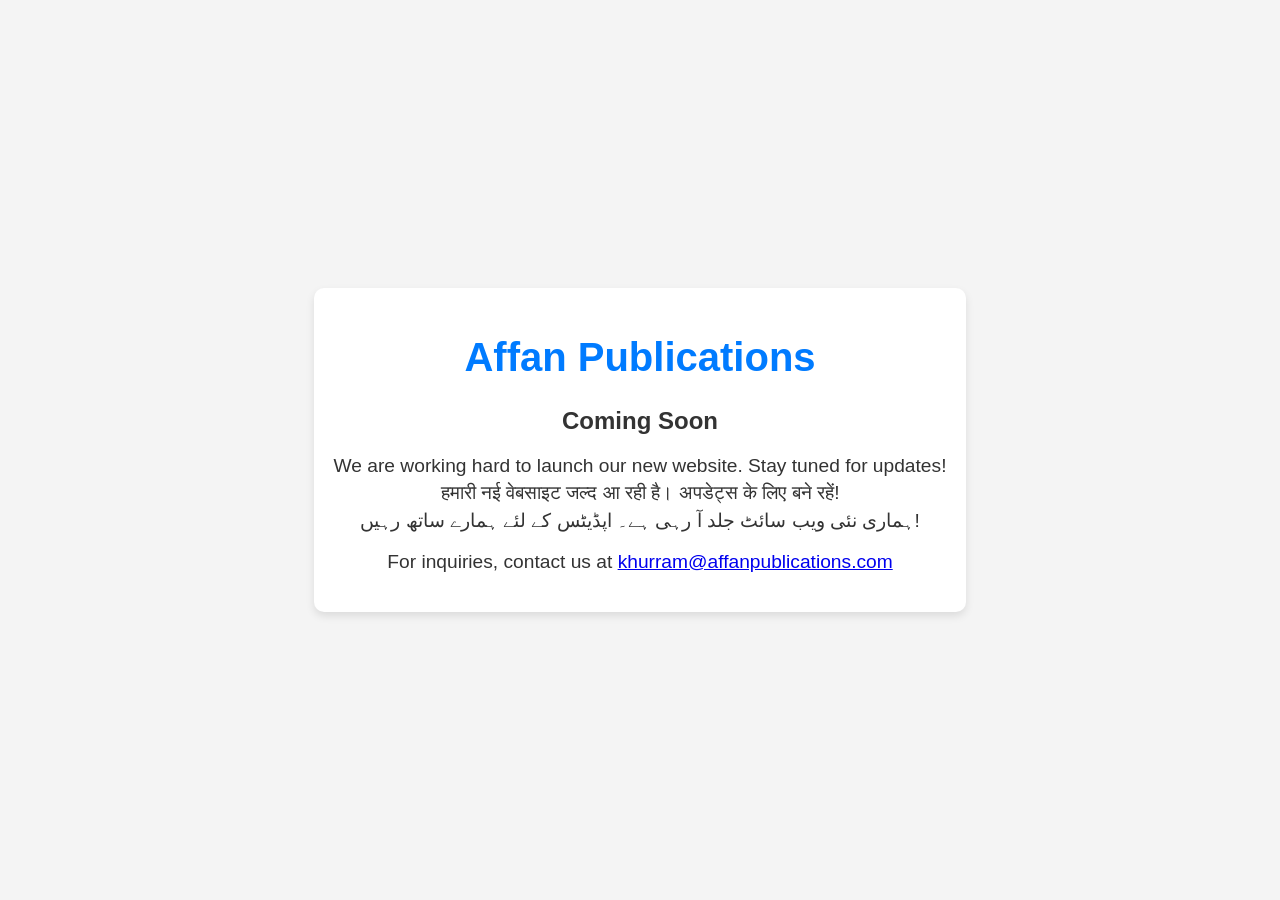
==== index.html @ a2653066 "Update index.html" ====
<!DOCTYPE html>
<html lang="en">
<head>
    <meta charset="UTF-8">
    <meta name="viewport" content="width=device-width, initial-scale=1.0">
    <meta http-equiv="X-UA-Compatible" content="IE=edge">
    <title>Affan Publications</title>
    <!-- Google tag (gtag.js) -->
<script async src="https://www.googletagmanager.com/gtag/js?id=G-MX91JH1J6W"></script>
<script>
  window.dataLayer = window.dataLayer || [];
  function gtag(){dataLayer.push(arguments);}
  gtag('js', new Date());

  gtag('config', 'G-MX91JH1J6W');
</script>
    <style>
        body {
            margin: 0;
            padding: 0;
            font-family: Arial, sans-serif;
            background-color: #f4f4f4;
            color: #333;
            display: flex;
            justify-content: center;
            align-items: center;
            height: 100vh;
            text-align: center;
        }
        .container {
            padding: 20px;
            background-color: #fff;
            border-radius: 10px;
            box-shadow: 0 4px 8px rgba(0, 0, 0, 0.1);
        }
        h1 {
            font-size: 2.5em;
            color: #007BFF;
        }
        h2 {
            font-size: 1.5em;
            margin: 20px 0;
        }
        p {
            font-size: 1.2em;
        }
        .languages {
            margin-top: 20px;
        }
        .languages p {
            margin: 5px 0;
        }
    </style>
</head>
    
<body>
    <div class="container">
        <h1>Affan Publications</h1>
        <h2>Coming Soon</h2>
        
        <div class="languages">
            <!-- English -->
            <p>We are working hard to launch our new website. Stay tuned for updates!</p>
            
            <!-- Hindi (हिन्दी) -->
            <p>हमारी नई वेबसाइट जल्द आ रही है। अपडेट्स के लिए बने रहें!</p>

            <!-- Urdu (اردو) -->
            <p>ہماری نئی ویب سائٹ جلد آ رہی ہے۔ اپڈیٹس کے لئے ہمارے ساتھ رہیں!</p>
        </div>
        
        <p>For inquiries, contact us at <a href="mailto:khurram@affanpublications.com">khurram@affanpublications.com</a></p>
    </div>
</body>
</html>
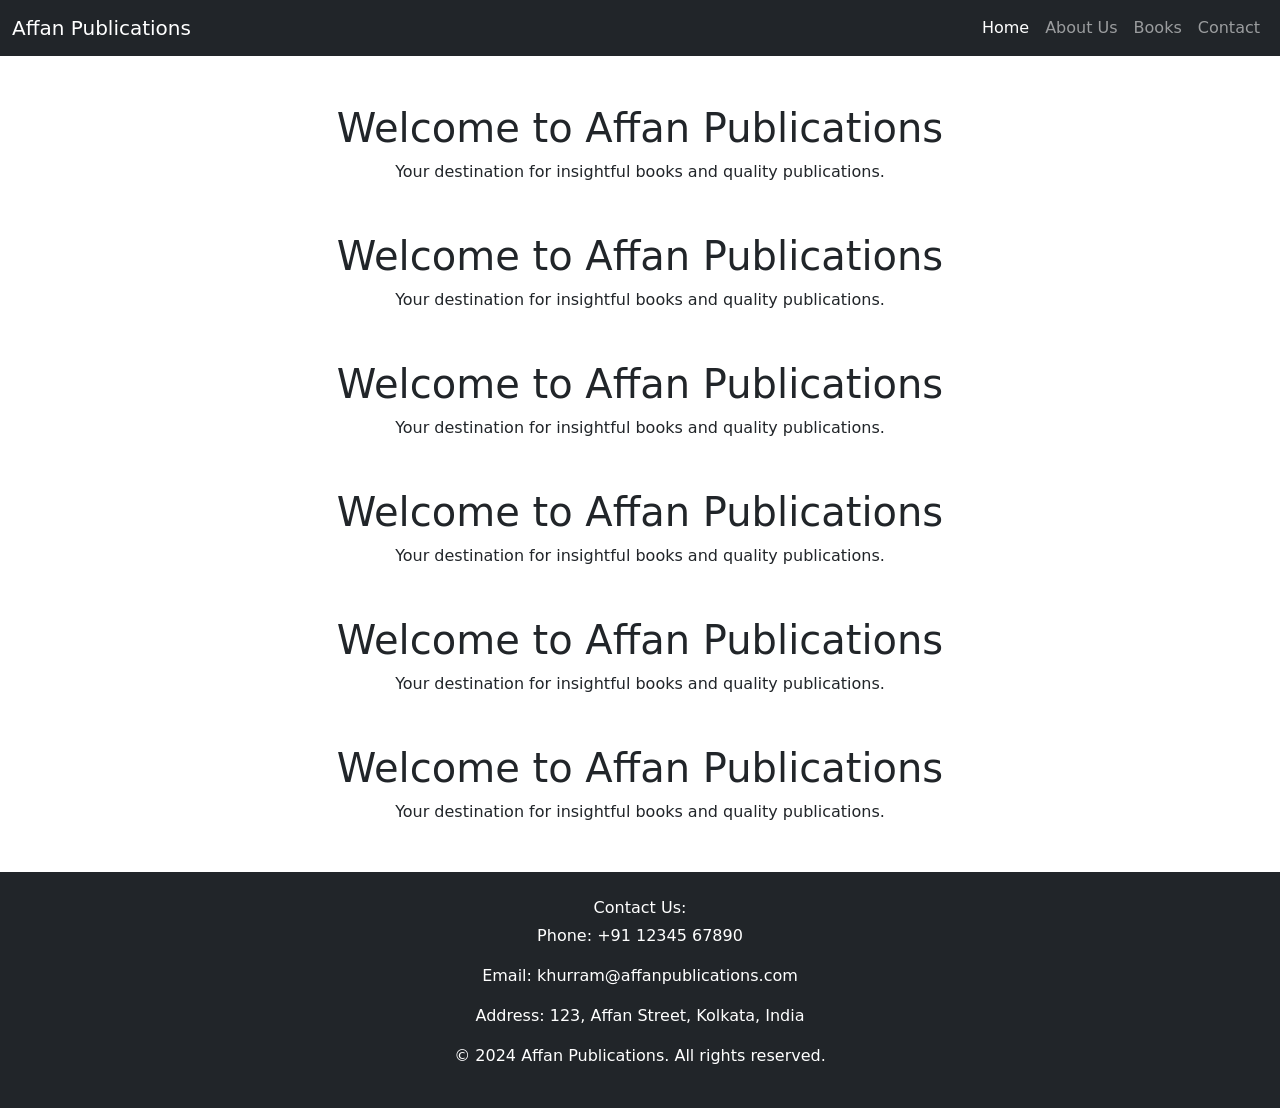
==== commit 20ccd72f: "added 2 new pages and started bootstrap" ====
--- a/index.html
+++ b/index.html
@@ -1,75 +1,82 @@
 <!DOCTYPE html>
 <html lang="en">
+
 <head>
     <meta charset="UTF-8">
     <meta name="viewport" content="width=device-width, initial-scale=1.0">
-    <meta http-equiv="X-UA-Compatible" content="IE=edge">
     <title>Affan Publications</title>
-    <!-- Google tag (gtag.js) -->
-<script async src="https://www.googletagmanager.com/gtag/js?id=G-MX91JH1J6W"></script>
-<script>
-  window.dataLayer = window.dataLayer || [];
-  function gtag(){dataLayer.push(arguments);}
-  gtag('js', new Date());
+    <link href="https://cdn.jsdelivr.net/npm/bootstrap@5.3.0-alpha1/dist/css/bootstrap.min.css" rel="stylesheet">
+    <link rel="icon" type="image/x-icon" href="./fav.png">
+</head>
 
-  gtag('config', 'G-MX91JH1J6W');
-</script>
-    <style>
-        body {
-            margin: 0;
-            padding: 0;
-            font-family: Arial, sans-serif;
-            background-color: #f4f4f4;
-            color: #333;
-            display: flex;
-            justify-content: center;
-            align-items: center;
-            height: 100vh;
-            text-align: center;
-        }
-        .container {
-            padding: 20px;
-            background-color: #fff;
-            border-radius: 10px;
-            box-shadow: 0 4px 8px rgba(0, 0, 0, 0.1);
-        }
-        h1 {
-            font-size: 2.5em;
-            color: #007BFF;
-        }
-        h2 {
-            font-size: 1.5em;
-            margin: 20px 0;
-        }
-        p {
-            font-size: 1.2em;
-        }
-        .languages {
-            margin-top: 20px;
-        }
-        .languages p {
-            margin: 5px 0;
-        }
-    </style>
-</head>
-    
 <body>
-    <div class="container">
-        <h1>Affan Publications</h1>
-        <h2>Coming Soon</h2>
-        
-        <div class="languages">
-            <!-- English -->
-            <p>We are working hard to launch our new website. Stay tuned for updates!</p>
-            
-            <!-- Hindi (हिन्दी) -->
-            <p>हमारी नई वेबसाइट जल्द आ रही है। अपडेट्स के लिए बने रहें!</p>
 
-            <!-- Urdu (اردو) -->
-            <p>ہماری نئی ویب سائٹ جلد آ رہی ہے۔ اپڈیٹس کے لئے ہمارے ساتھ رہیں!</p>
+    <!-- Navbar -->
+    <nav class="navbar navbar-expand-lg navbar-dark bg-dark">
+        <div class="container-fluid">
+            <link rel="icon" type="image/x-icon" href="./fav.png">
+            <a class="navbar-brand" href="#">Affan Publications</a>
+            <button class="navbar-toggler" type="button" data-bs-toggle="collapse" data-bs-target="#navbarNav"
+                aria-controls="navbarNav" aria-expanded="false" aria-label="Toggle navigation">
+                <span class="navbar-toggler-icon"></span>
+            </button>
+            <div class="collapse navbar-collapse" id="navbarNav">
+                <ul class="navbar-nav ms-auto">
+                    <li class="nav-item">
+                        <a class="nav-link active" aria-current="page" href="./index.html">Home</a>
+                    </li>
+                    <li class="nav-item">
+                        <a class="nav-link" href="./aboutus.html">About Us</a>
+                    </li>
+                    <li class="nav-item">
+                        <a class="nav-link" href="./books.html">Books</a>
+                    </li>
+                    <li class="nav-item">
+                        <a class="nav-link" href="#">Contact</a>
+                    </li>
+                </ul>
+            </div>
         </div>
-        
-        <p>For inquiries, contact us at <a href="mailto:khurram@affanpublications.com">khurram@affanpublications.com</a></p>
+    </nav>
+
+    <!-- Main Content (You can add more sections here) -->
+    <div class="container my-5">
+        <h1 class="text-center">Welcome to Affan Publications</h1>
+        <p class="text-center">Your destination for insightful books and quality publications.</p>
     </div>
+    <div class="container my-5">
+        <h1 class="text-center">Welcome to Affan Publications</h1>
+        <p class="text-center">Your destination for insightful books and quality publications.</p>
+    </div>
+    <div class="container my-5">
+        <h1 class="text-center">Welcome to Affan Publications</h1>
+        <p class="text-center">Your destination for insightful books and quality publications.</p>
+    </div>
+    <div class="container my-5">
+        <h1 class="text-center">Welcome to Affan Publications</h1>
+        <p class="text-center">Your destination for insightful books and quality publications.</p>
+    </div>
+    <div class="container my-5">
+        <h1 class="text-center">Welcome to Affan Publications</h1>
+        <p class="text-center">Your destination for insightful books and quality publications.</p>
+    </div>
+    <div class="container my-5">
+        <h1 class="text-center">Welcome to Affan Publications</h1>
+        <p class="text-center">Your destination for insightful books and quality publications.</p>
+    </div>
+
+    <!-- Footer -->
+    <footer class="bg-dark text-white py-4">
+        <div class="container text-center">
+            <p class="mb-1">Contact Us:</p>
+            <p>Phone: +91 12345 67890</p>
+            <p>Email: khurram@affanpublications.com</p>
+            <p>Address: 123, Affan Street, Kolkata, India</p>
+            <p>&copy; 2024 Affan Publications. All rights reserved.</p>
+        </div>
+    </footer>
+
+    <script src="https://cdn.jsdelivr.net/npm/bootstrap@5.3.0-alpha1/dist/js/bootstrap.bundle.min.js"></script>
 </body>
-</html>
+
+</html>
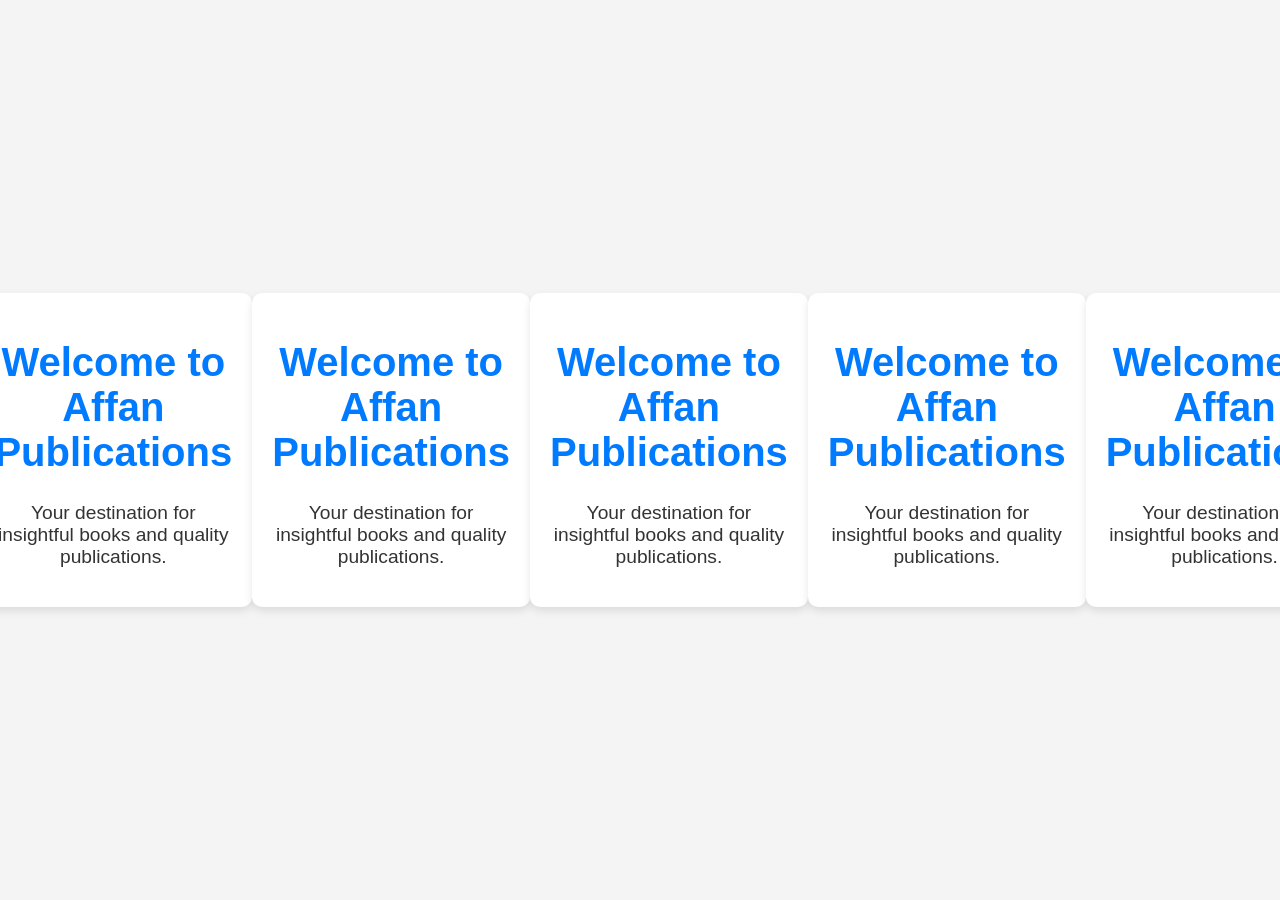
==== commit dfb39f45: "Merge branch 'main' of https://github.com/Pix3lB/AffanPublications" ====
--- a/index.html
+++ b/index.html
@@ -4,11 +4,56 @@
 <head>
     <meta charset="UTF-8">
     <meta name="viewport" content="width=device-width, initial-scale=1.0">
+    <meta http-equiv="X-UA-Compatible" content="IE=edge">
     <title>Affan Publications</title>
-    <link href="https://cdn.jsdelivr.net/npm/bootstrap@5.3.0-alpha1/dist/css/bootstrap.min.css" rel="stylesheet">
-    <link rel="icon" type="image/x-icon" href="./fav.png">
+    <!-- Google tag (gtag.js) -->
+<script async src="https://www.googletagmanager.com/gtag/js?id=G-MX91JH1J6W"></script>
+<script>
+  window.dataLayer = window.dataLayer || [];
+  function gtag(){dataLayer.push(arguments);}
+  gtag('js', new Date());
+
+  gtag('config', 'G-MX91JH1J6W');
+</script>
+    <style>
+        body {
+            margin: 0;
+            padding: 0;
+            font-family: Arial, sans-serif;
+            background-color: #f4f4f4;
+            color: #333;
+            display: flex;
+            justify-content: center;
+            align-items: center;
+            height: 100vh;
+            text-align: center;
+        }
+        .container {
+            padding: 20px;
+            background-color: #fff;
+            border-radius: 10px;
+            box-shadow: 0 4px 8px rgba(0, 0, 0, 0.1);
+        }
+        h1 {
+            font-size: 2.5em;
+            color: #007BFF;
+        }
+        h2 {
+            font-size: 1.5em;
+            margin: 20px 0;
+        }
+        p {
+            font-size: 1.2em;
+        }
+        .languages {
+            margin-top: 20px;
+        }
+        .languages p {
+            margin: 5px 0;
+        }
+    </style>
 </head>
-
+    
 <body>
 
     <!-- Navbar -->
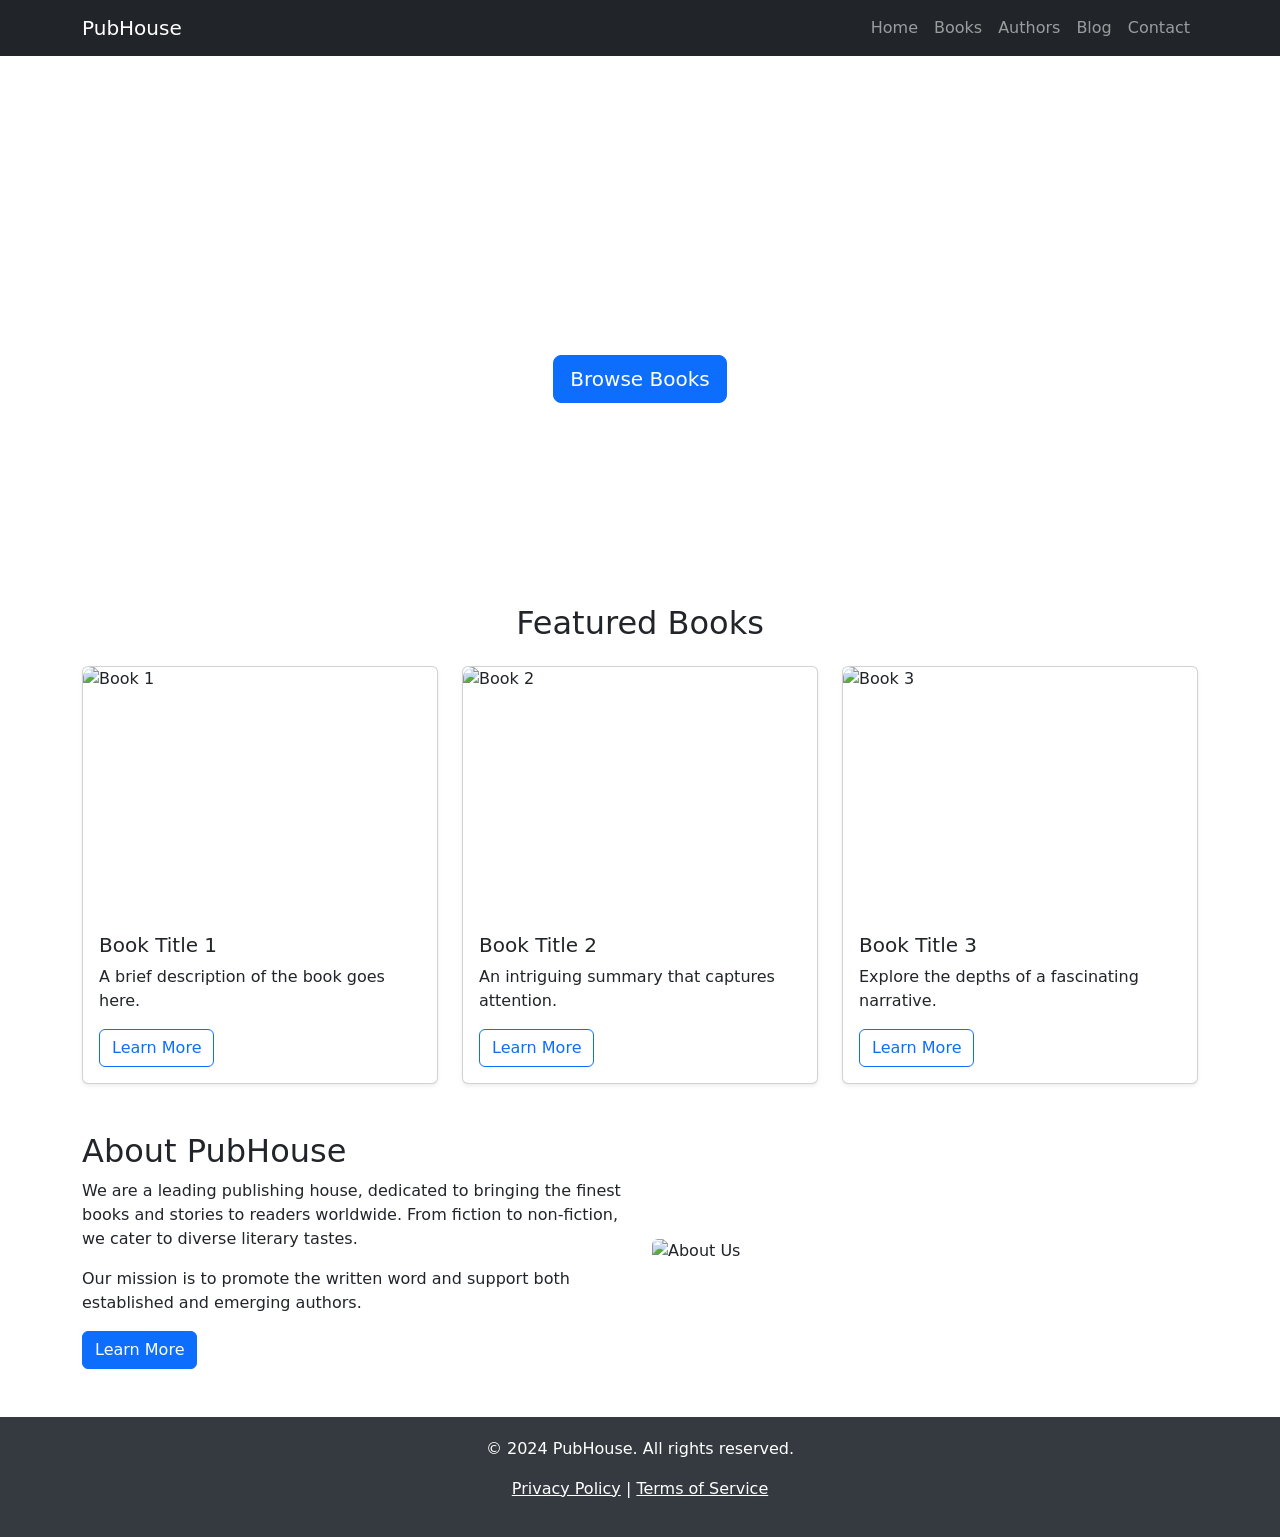
==== commit e0db536b: "starting with bootstrap" ====
--- a/index.html
+++ b/index.html
@@ -1,127 +1,134 @@
 <!DOCTYPE html>
 <html lang="en">
-
 <head>
-    <meta charset="UTF-8">
-    <meta name="viewport" content="width=device-width, initial-scale=1.0">
-    <meta http-equiv="X-UA-Compatible" content="IE=edge">
-    <title>Affan Publications</title>
-    <!-- Google tag (gtag.js) -->
-<script async src="https://www.googletagmanager.com/gtag/js?id=G-MX91JH1J6W"></script>
-<script>
-  window.dataLayer = window.dataLayer || [];
-  function gtag(){dataLayer.push(arguments);}
-  gtag('js', new Date());
-
-  gtag('config', 'G-MX91JH1J6W');
-</script>
-    <style>
-        body {
-            margin: 0;
-            padding: 0;
-            font-family: Arial, sans-serif;
-            background-color: #f4f4f4;
-            color: #333;
-            display: flex;
-            justify-content: center;
-            align-items: center;
-            height: 100vh;
-            text-align: center;
-        }
-        .container {
-            padding: 20px;
-            background-color: #fff;
-            border-radius: 10px;
-            box-shadow: 0 4px 8px rgba(0, 0, 0, 0.1);
-        }
-        h1 {
-            font-size: 2.5em;
-            color: #007BFF;
-        }
-        h2 {
-            font-size: 1.5em;
-            margin: 20px 0;
-        }
-        p {
-            font-size: 1.2em;
-        }
-        .languages {
-            margin-top: 20px;
-        }
-        .languages p {
-            margin: 5px 0;
-        }
-    </style>
+  <meta charset="UTF-8">
+  <meta name="viewport" content="width=device-width, initial-scale=1.0">
+  <title>Affan Publishers</title>
+  <link rel="stylesheet" href="https://cdn.jsdelivr.net/npm/bootstrap@5.3.0/dist/css/bootstrap.min.css">
+  <style>
+    .hero {
+      background: url('https://source.unsplash.com/1600x500/?bookshelf') no-repeat center center;
+      background-size: cover;
+      height: 500px;
+      color: white;
+      display: flex;
+      align-items: center;
+      justify-content: center;
+      text-align: center;
+    }
+    .hero h1 {
+      font-size: 4rem;
+      font-weight: 700;
+    }
+    .footer {
+      background-color: #343a40;
+      color: white;
+      padding: 20px;
+      text-align: center;
+    }
+    .book-cover {
+      height: 250px;
+      object-fit: cover;
+      border-radius: 10px;
+    }
+  </style>
 </head>
-    
 <body>
 
-    <!-- Navbar -->
-    <nav class="navbar navbar-expand-lg navbar-dark bg-dark">
-        <div class="container-fluid">
-            <link rel="icon" type="image/x-icon" href="./fav.png">
-            <a class="navbar-brand" href="#">Affan Publications</a>
-            <button class="navbar-toggler" type="button" data-bs-toggle="collapse" data-bs-target="#navbarNav"
-                aria-controls="navbarNav" aria-expanded="false" aria-label="Toggle navigation">
-                <span class="navbar-toggler-icon"></span>
-            </button>
-            <div class="collapse navbar-collapse" id="navbarNav">
-                <ul class="navbar-nav ms-auto">
-                    <li class="nav-item">
-                        <a class="nav-link active" aria-current="page" href="./index.html">Home</a>
-                    </li>
-                    <li class="nav-item">
-                        <a class="nav-link" href="./aboutus.html">About Us</a>
-                    </li>
-                    <li class="nav-item">
-                        <a class="nav-link" href="./books.html">Books</a>
-                    </li>
-                    <li class="nav-item">
-                        <a class="nav-link" href="#">Contact</a>
-                    </li>
-                </ul>
-            </div>
+<!-- Navbar -->
+<nav class="navbar navbar-expand-lg navbar-dark bg-dark">
+  <div class="container">
+    <a class="navbar-brand" href="#">PubHouse</a>
+    <button class="navbar-toggler" type="button" data-bs-toggle="collapse" data-bs-target="#navbarNav" aria-controls="navbarNav" aria-expanded="false" aria-label="Toggle navigation">
+      <span class="navbar-toggler-icon"></span>
+    </button>
+    <div class="collapse navbar-collapse" id="navbarNav">
+      <ul class="navbar-nav ms-auto">
+        <li class="nav-item"><a class="nav-link" href="#">Home</a></li>
+        <li class="nav-item"><a class="nav-link" href="#">Books</a></li>
+        <li class="nav-item"><a class="nav-link" href="#">Authors</a></li>
+        <li class="nav-item"><a class="nav-link" href="#">Blog</a></li>
+        <li class="nav-item"><a class="nav-link" href="#">Contact</a></li>
+      </ul>
+    </div>
+  </div>
+</nav>
+
+<!-- Hero Section -->
+<div class="hero">
+  <div>
+    <h1>Explore the World of Books</h1>
+    <p class="lead">Discover stories, ideas, and knowledge that inspire.</p>
+    <a href="#" class="btn btn-primary btn-lg mt-3">Browse Books</a>
+  </div>
+</div>
+
+<!-- Featured Books Section -->
+<div class="container my-5">
+  <h2 class="text-center mb-4">Featured Books</h2>
+  <div class="row">
+    <div class="col-md-4">
+      <div class="card shadow-sm">
+        <img src="https://source.unsplash.com/300x400/?book" class="book-cover" alt="Book 1">
+        <div class="card-body">
+          <h5 class="card-title">Book Title 1</h5>
+          <p class="card-text">A brief description of the book goes here.</p>
+          <a href="#" class="btn btn-outline-primary">Learn More</a>
         </div>
-    </nav>
+      </div>
+    </div>
+    <div class="col-md-4">
+      <div class="card shadow-sm">
+        <img src="https://source.unsplash.com/300x400/?novel" class="book-cover" alt="Book 2">
+        <div class="card-body">
+          <h5 class="card-title">Book Title 2</h5>
+          <p class="card-text">An intriguing summary that captures attention.</p>
+          <a href="#" class="btn btn-outline-primary">Learn More</a>
+        </div>
+      </div>
+    </div>
+    <div class="col-md-4">
+      <div class="card shadow-sm">
+        <img src="https://source.unsplash.com/300x400/?literature" class="book-cover" alt="Book 3">
+        <div class="card-body">
+          <h5 class="card-title">Book Title 3</h5>
+          <p class="card-text">Explore the depths of a fascinating narrative.</p>
+          <a href="#" class="btn btn-outline-primary">Learn More</a>
+        </div>
+      </div>
+    </div>
+  </div>
+</div>
 
-    <!-- Main Content (You can add more sections here) -->
-    <div class="container my-5">
-        <h1 class="text-center">Welcome to Affan Publications</h1>
-        <p class="text-center">Your destination for insightful books and quality publications.</p>
+<!-- About Us Section -->
+<div class="container my-5">
+  <div class="row align-items-center">
+    <div class="col-md-6">
+      <h2>About PubHouse</h2>
+      <p>
+        We are a leading publishing house, dedicated to bringing the finest books and stories to readers worldwide.
+        From fiction to non-fiction, we cater to diverse literary tastes.
+      </p>
+      <p>
+        Our mission is to promote the written word and support both established and emerging authors.
+      </p>
+      <a href="./aboutus.html" class="btn btn-primary">Learn More</a>
     </div>
-    <div class="container my-5">
-        <h1 class="text-center">Welcome to Affan Publications</h1>
-        <p class="text-center">Your destination for insightful books and quality publications.</p>
+    <div class="col-md-6">
+      <img src="https://source.unsplash.com/600x400/?library" class="img-fluid rounded" alt="About Us">
     </div>
-    <div class="container my-5">
-        <h1 class="text-center">Welcome to Affan Publications</h1>
-        <p class="text-center">Your destination for insightful books and quality publications.</p>
-    </div>
-    <div class="container my-5">
-        <h1 class="text-center">Welcome to Affan Publications</h1>
-        <p class="text-center">Your destination for insightful books and quality publications.</p>
-    </div>
-    <div class="container my-5">
-        <h1 class="text-center">Welcome to Affan Publications</h1>
-        <p class="text-center">Your destination for insightful books and quality publications.</p>
-    </div>
-    <div class="container my-5">
-        <h1 class="text-center">Welcome to Affan Publications</h1>
-        <p class="text-center">Your destination for insightful books and quality publications.</p>
-    </div>
+  </div>
+</div>
 
-    <!-- Footer -->
-    <footer class="bg-dark text-white py-4">
-        <div class="container text-center">
-            <p class="mb-1">Contact Us:</p>
-            <p>Phone: +91 12345 67890</p>
-            <p>Email: khurram@affanpublications.com</p>
-            <p>Address: 123, Affan Street, Kolkata, India</p>
-            <p>&copy; 2024 Affan Publications. All rights reserved.</p>
-        </div>
-    </footer>
+<!-- Footer -->
+<footer class="footer">
+  <p>&copy; 2024 PubHouse. All rights reserved.</p>
+  <p>
+    <a href="#" class="text-white">Privacy Policy</a> | 
+    <a href="#" class="text-white">Terms of Service</a>
+  </p>
+</footer>
 
-    <script src="https://cdn.jsdelivr.net/npm/bootstrap@5.3.0-alpha1/dist/js/bootstrap.bundle.min.js"></script>
+<script src="https://cdn.jsdelivr.net/npm/bootstrap@5.3.0/dist/js/bootstrap.bundle.min.js"></script>
 </body>
-
-</html>+</html>
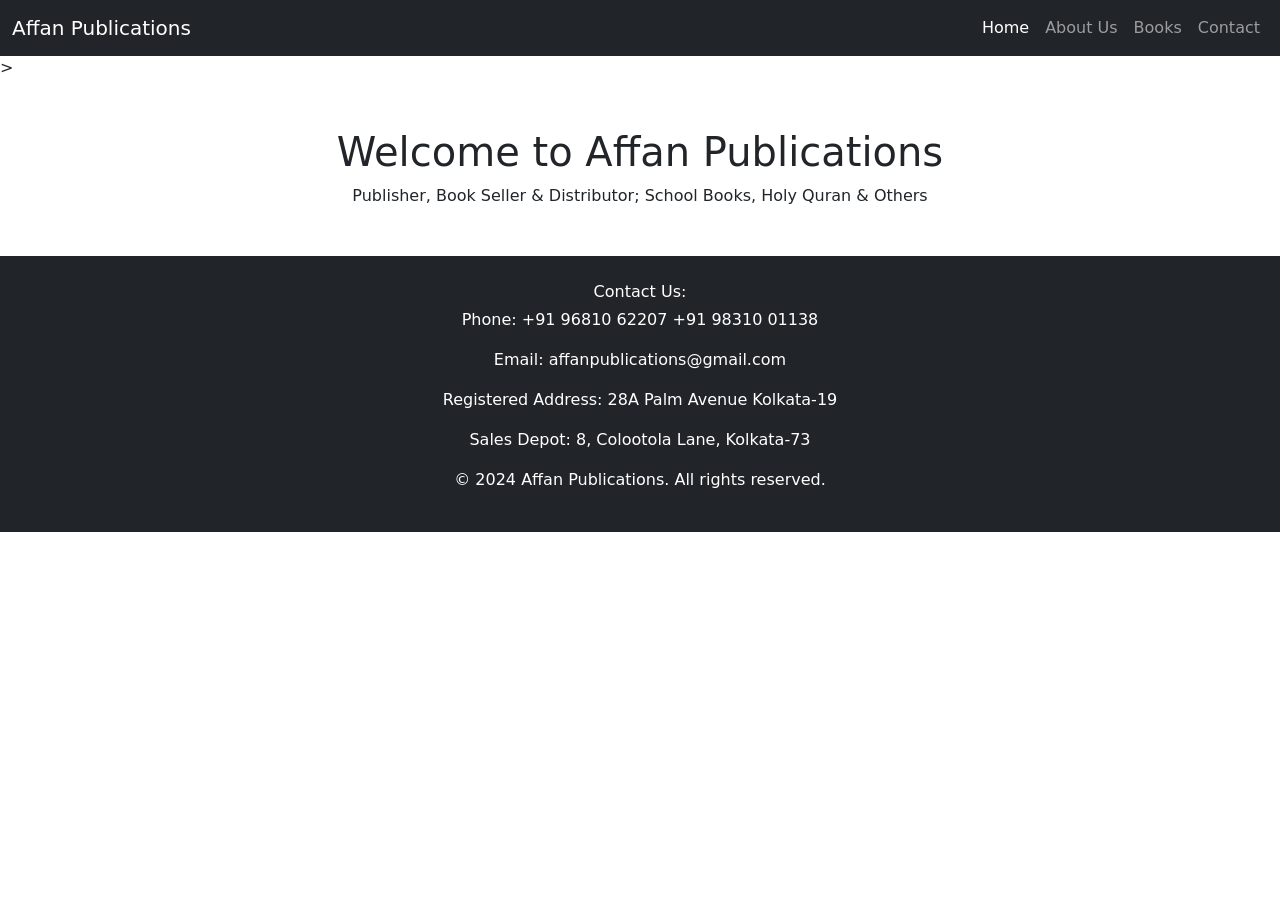
==== commit 9bf04ac9: "added company details" ====
--- a/index.html
+++ b/index.html
@@ -1,134 +1,59 @@
 <!DOCTYPE html>
 <html lang="en">
+
 <head>
-  <meta charset="UTF-8">
-  <meta name="viewport" content="width=device-width, initial-scale=1.0">
-  <title>Affan Publishers</title>
-  <link rel="stylesheet" href="https://cdn.jsdelivr.net/npm/bootstrap@5.3.0/dist/css/bootstrap.min.css">
-  <style>
-    .hero {
-      background: url('https://source.unsplash.com/1600x500/?bookshelf') no-repeat center center;
-      background-size: cover;
-      height: 500px;
-      color: white;
-      display: flex;
-      align-items: center;
-      justify-content: center;
-      text-align: center;
-    }
-    .hero h1 {
-      font-size: 4rem;
-      font-weight: 700;
-    }
-    .footer {
-      background-color: #343a40;
-      color: white;
-      padding: 20px;
-      text-align: center;
-    }
-    .book-cover {
-      height: 250px;
-      object-fit: cover;
-      border-radius: 10px;
-    }
-  </style>
+    <meta charset="UTF-8">
+    <meta name="viewport" content="width=device-width, initial-scale=1.0">
+    <title>Affan Publications</title>
+    <link href="https://cdn.jsdelivr.net/npm/bootstrap@5.3.0-alpha1/dist/css/bootstrap.min.css" rel="stylesheet">
+    <link rel="icon" type="image/x-icon" href="./fav.png">
 </head>
+
 <body>
 
-<!-- Navbar -->
-<nav class="navbar navbar-expand-lg navbar-dark bg-dark">
-  <div class="container">
-    <a class="navbar-brand" href="#">PubHouse</a>
-    <button class="navbar-toggler" type="button" data-bs-toggle="collapse" data-bs-target="#navbarNav" aria-controls="navbarNav" aria-expanded="false" aria-label="Toggle navigation">
-      <span class="navbar-toggler-icon"></span>
-    </button>
-    <div class="collapse navbar-collapse" id="navbarNav">
-      <ul class="navbar-nav ms-auto">
-        <li class="nav-item"><a class="nav-link" href="#">Home</a></li>
-        <li class="nav-item"><a class="nav-link" href="#">Books</a></li>
-        <li class="nav-item"><a class="nav-link" href="#">Authors</a></li>
-        <li class="nav-item"><a class="nav-link" href="#">Blog</a></li>
-        <li class="nav-item"><a class="nav-link" href="#">Contact</a></li>
-      </ul>
+    <!-- Navbar -->
+    <nav class="navbar navbar-expand-lg navbar-dark bg-dark">
+        <div class="container-fluid">
+            <link rel="icon" type="image/x-icon" href="./fav.png">
+            <a class="navbar-brand" href="#">Affan Publications</a>
+            <button class="navbar-toggler" type="button" data-bs-toggle="collapse" data-bs-target="#navbarNav"
+                aria-controls="navbarNav" aria-expanded="false" aria-label="Toggle navigation">
+                <span class="navbar-toggler-icon"></span>
+            </button>
+            <div class="collapse navbar-collapse" id="navbarNav">
+                <ul class="navbar-nav ms-auto">
+                    <li class="nav-item">
+                        <a class="nav-link active" aria-current="page" href="./index.html">Home</a>
+                    </li>
+                    <li class="nav-item">
+                        <a class="nav-link" href="./aboutus.html">About Us</a>
+                    </li>
+                    <li class="nav-item">
+                        <a class="nav-link" href="./books.html">Books</a>
+                    </li>
+                    <li class="nav-item">
+                        <a class="nav-link" href="#">Contact</a>
+                    </li>
+                </ul>
+            </div>
+        </div>
+    </nav>>
+    <div class="container my-5">
+        <h1 class="text-center">Welcome to Affan Publications</h1>
+        <p class="text-center">Publisher, Book Seller & Distributor; School Books, Holy Quran & Others</p>
     </div>
-  </div>
-</nav>
+    <footer class="bg-dark text-white py-4">
+        <div class="container text-center">
+            <p class="mb-1">Contact Us:</p>
+            <p>Phone: +91 96810 62207 +91 98310 01138 </p>
+            <p>Email: affanpublications@gmail.com</p>
+            <p>Registered Address: 28A Palm Avenue Kolkata-19 </p>
+            <p>Sales Depot: 8, Colootola Lane, Kolkata-73</p>
+            <p>&copy; 2024 Affan Publications. All rights reserved.</p>
+        </div>
+    </footer>
 
-<!-- Hero Section -->
-<div class="hero">
-  <div>
-    <h1>Explore the World of Books</h1>
-    <p class="lead">Discover stories, ideas, and knowledge that inspire.</p>
-    <a href="#" class="btn btn-primary btn-lg mt-3">Browse Books</a>
-  </div>
-</div>
+    <script src="https://cdn.jsdelivr.net/npm/bootstrap@5.3.0-alpha1/dist/js/bootstrap.bundle.min.js"></script>
+</body>
 
-<!-- Featured Books Section -->
-<div class="container my-5">
-  <h2 class="text-center mb-4">Featured Books</h2>
-  <div class="row">
-    <div class="col-md-4">
-      <div class="card shadow-sm">
-        <img src="https://source.unsplash.com/300x400/?book" class="book-cover" alt="Book 1">
-        <div class="card-body">
-          <h5 class="card-title">Book Title 1</h5>
-          <p class="card-text">A brief description of the book goes here.</p>
-          <a href="#" class="btn btn-outline-primary">Learn More</a>
-        </div>
-      </div>
-    </div>
-    <div class="col-md-4">
-      <div class="card shadow-sm">
-        <img src="https://source.unsplash.com/300x400/?novel" class="book-cover" alt="Book 2">
-        <div class="card-body">
-          <h5 class="card-title">Book Title 2</h5>
-          <p class="card-text">An intriguing summary that captures attention.</p>
-          <a href="#" class="btn btn-outline-primary">Learn More</a>
-        </div>
-      </div>
-    </div>
-    <div class="col-md-4">
-      <div class="card shadow-sm">
-        <img src="https://source.unsplash.com/300x400/?literature" class="book-cover" alt="Book 3">
-        <div class="card-body">
-          <h5 class="card-title">Book Title 3</h5>
-          <p class="card-text">Explore the depths of a fascinating narrative.</p>
-          <a href="#" class="btn btn-outline-primary">Learn More</a>
-        </div>
-      </div>
-    </div>
-  </div>
-</div>
-
-<!-- About Us Section -->
-<div class="container my-5">
-  <div class="row align-items-center">
-    <div class="col-md-6">
-      <h2>About PubHouse</h2>
-      <p>
-        We are a leading publishing house, dedicated to bringing the finest books and stories to readers worldwide.
-        From fiction to non-fiction, we cater to diverse literary tastes.
-      </p>
-      <p>
-        Our mission is to promote the written word and support both established and emerging authors.
-      </p>
-      <a href="./aboutus.html" class="btn btn-primary">Learn More</a>
-    </div>
-    <div class="col-md-6">
-      <img src="https://source.unsplash.com/600x400/?library" class="img-fluid rounded" alt="About Us">
-    </div>
-  </div>
-</div>
-
-<!-- Footer -->
-<footer class="footer">
-  <p>&copy; 2024 PubHouse. All rights reserved.</p>
-  <p>
-    <a href="#" class="text-white">Privacy Policy</a> | 
-    <a href="#" class="text-white">Terms of Service</a>
-  </p>
-</footer>
-
-<script src="https://cdn.jsdelivr.net/npm/bootstrap@5.3.0/dist/js/bootstrap.bundle.min.js"></script>
-</body>
-</html>
+</html>
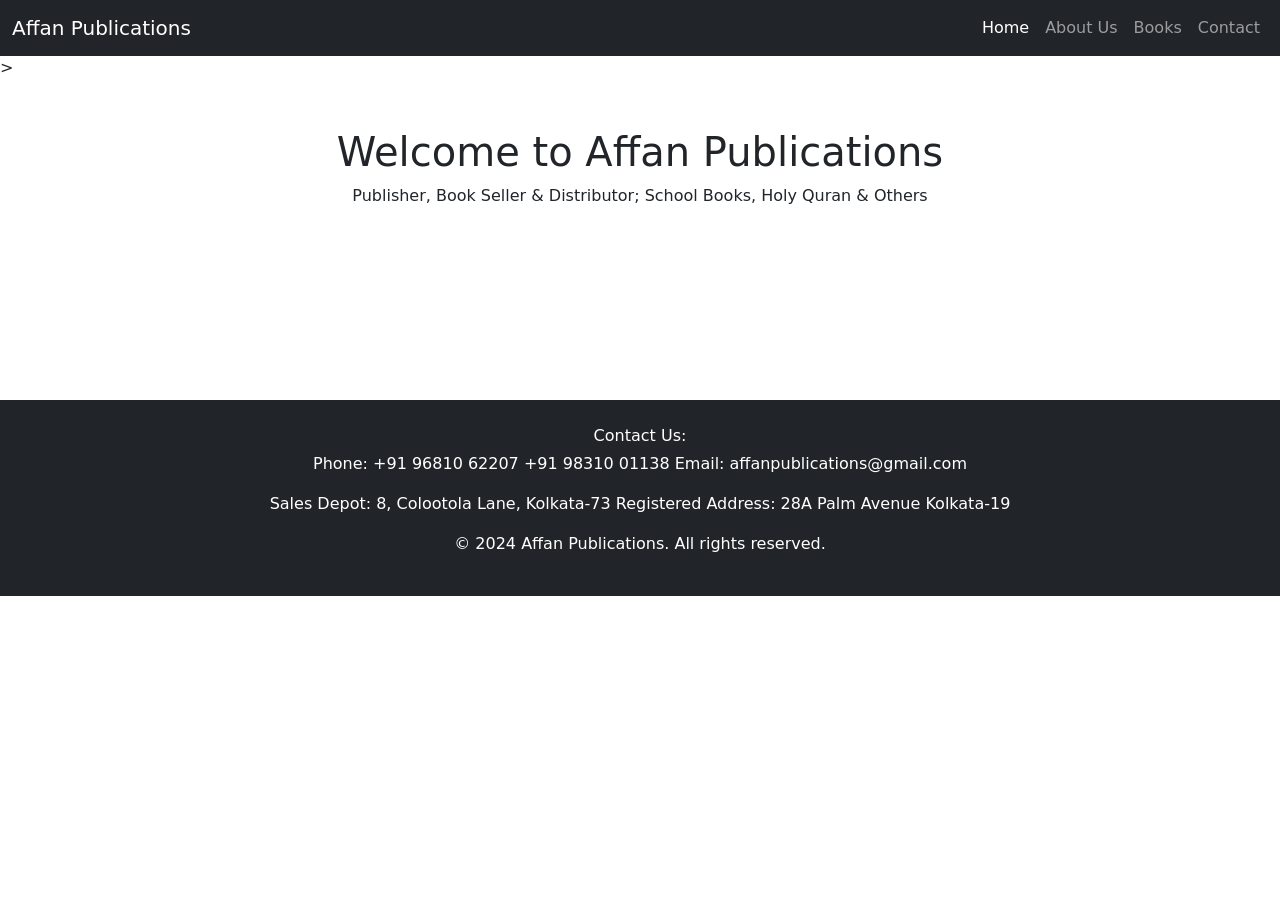
==== commit 579ca3ec: "added company details" ====
--- a/index.html
+++ b/index.html
@@ -32,7 +32,7 @@
                         <a class="nav-link" href="./books.html">Books</a>
                     </li>
                     <li class="nav-item">
-                        <a class="nav-link" href="#">Contact</a>
+                        <a class="nav-link" href="./">Contact</a>
                     </li>
                 </ul>
             </div>
@@ -42,13 +42,14 @@
         <h1 class="text-center">Welcome to Affan Publications</h1>
         <p class="text-center">Publisher, Book Seller & Distributor; School Books, Holy Quran & Others</p>
     </div>
+    <div class="container my-5">
+        <br><br><br><br>
+    </div>
     <footer class="bg-dark text-white py-4">
         <div class="container text-center">
             <p class="mb-1">Contact Us:</p>
-            <p>Phone: +91 96810 62207 +91 98310 01138 </p>
-            <p>Email: affanpublications@gmail.com</p>
-            <p>Registered Address: 28A Palm Avenue Kolkata-19 </p>
-            <p>Sales Depot: 8, Colootola Lane, Kolkata-73</p>
+            <p>Phone: +91 96810 62207 +91 98310 01138 Email: affanpublications@gmail.com</p>
+            <p>Sales Depot: 8, Colootola Lane, Kolkata-73 Registered Address: 28A Palm Avenue Kolkata-19 </p>
             <p>&copy; 2024 Affan Publications. All rights reserved.</p>
         </div>
     </footer>
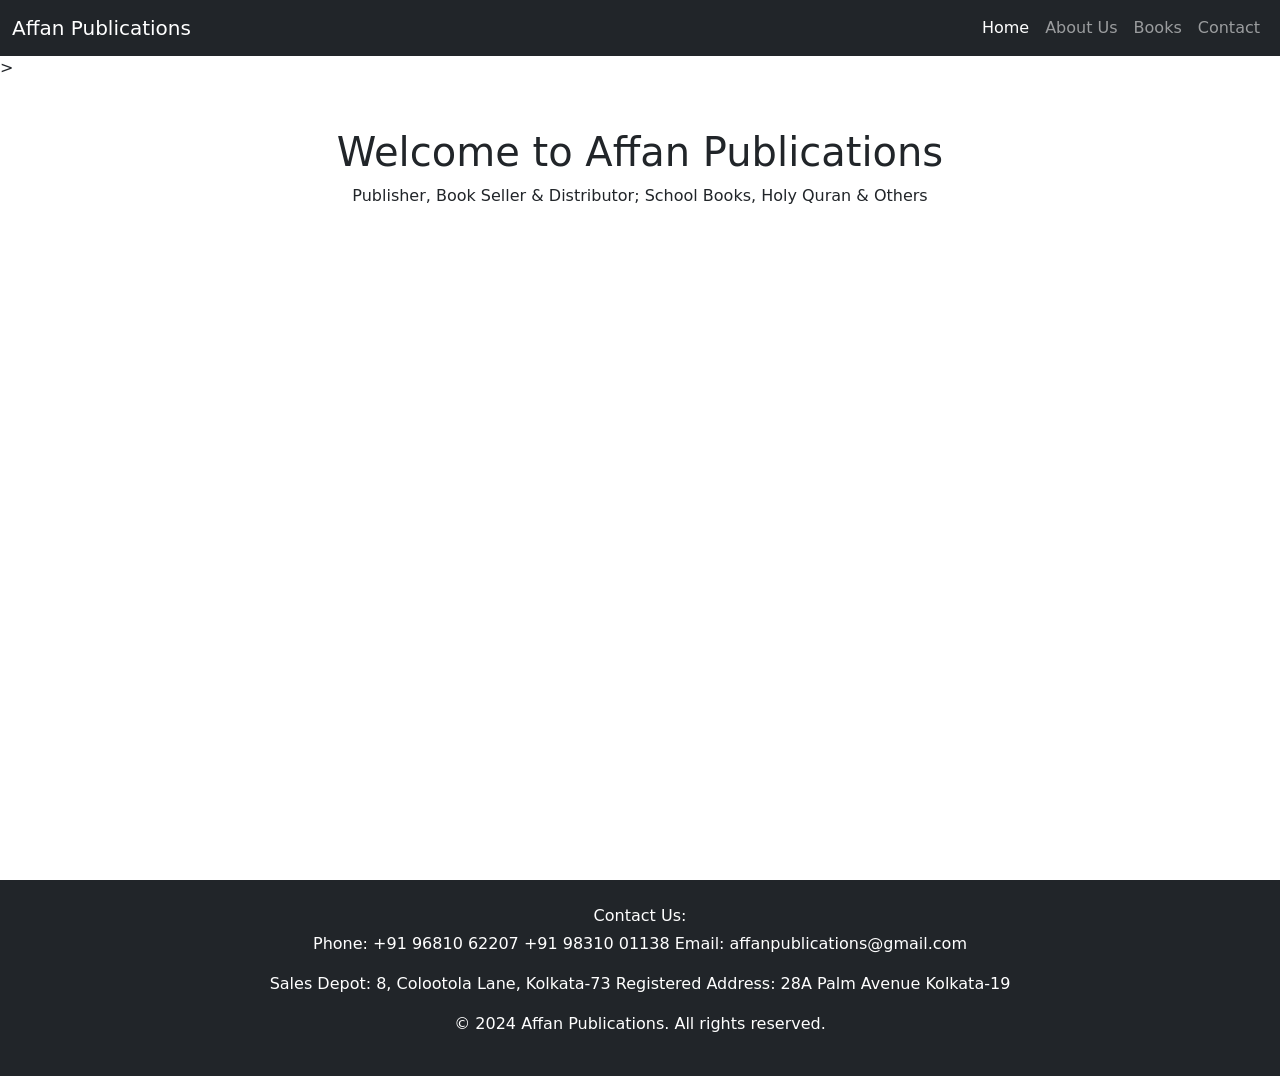
==== commit 030a86ef: "added company details for the third time" ====
--- a/index.html
+++ b/index.html
@@ -43,7 +43,7 @@
         <p class="text-center">Publisher, Book Seller & Distributor; School Books, Holy Quran & Others</p>
     </div>
     <div class="container my-5">
-        <br><br><br><br>
+        <br><br><br><br><br><br><br><br><br><br><br><br><br><br><br><br><br><br><br><br><br><br><br><br>
     </div>
     <footer class="bg-dark text-white py-4">
         <div class="container text-center">
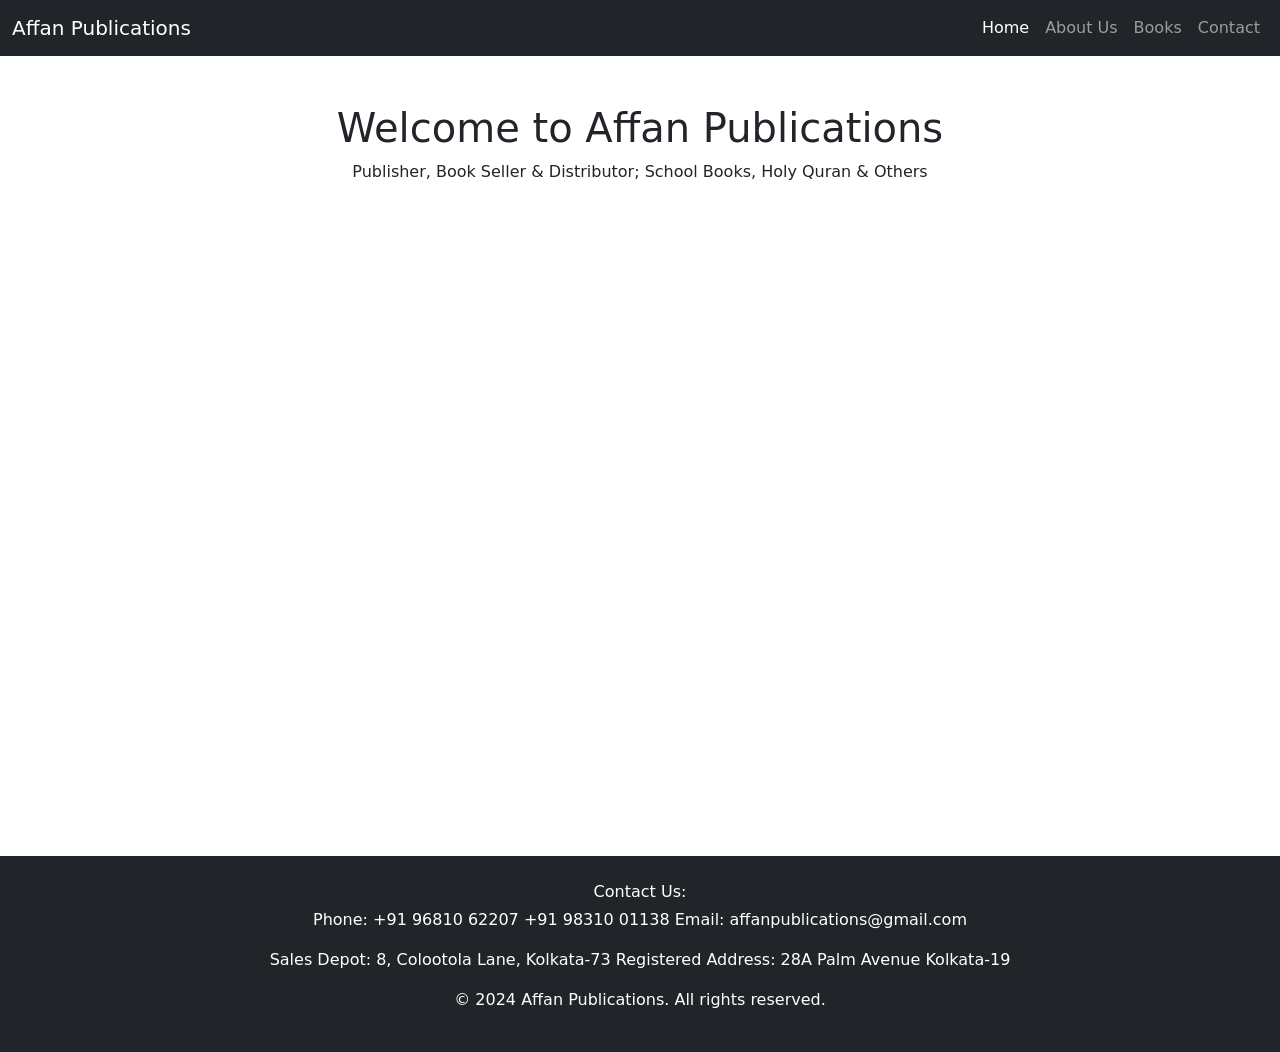
==== commit c6c30d20: "tidied up coming soon" ====
--- a/index.html
+++ b/index.html
@@ -37,7 +37,7 @@
                 </ul>
             </div>
         </div>
-    </nav>>
+    </nav>
     <div class="container my-5">
         <h1 class="text-center">Welcome to Affan Publications</h1>
         <p class="text-center">Publisher, Book Seller & Distributor; School Books, Holy Quran & Others</p>
